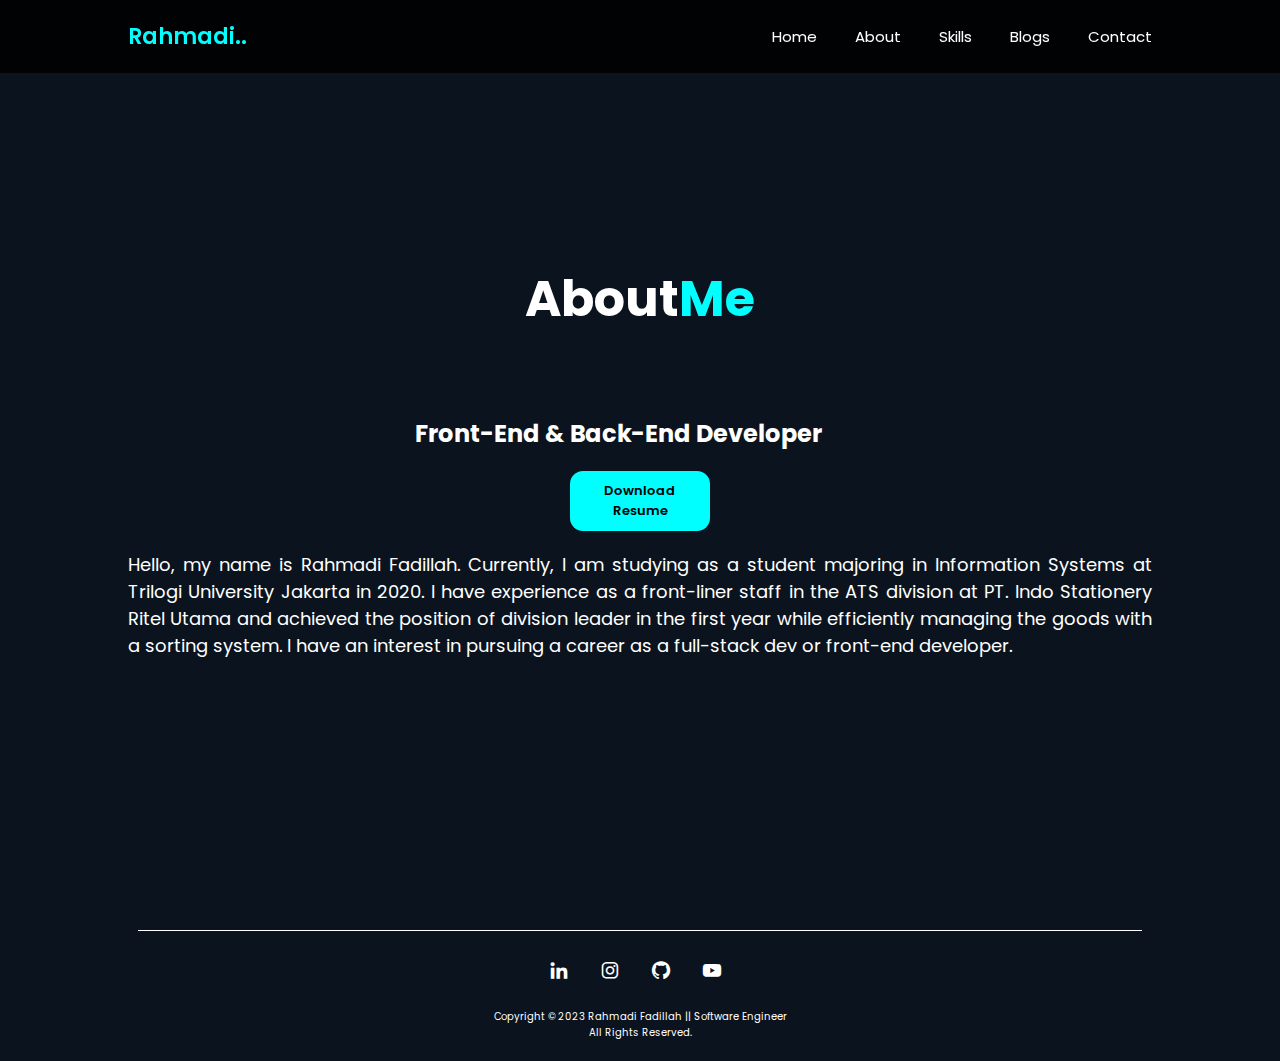
==== about.html @ a33e3810 "add about section" ====
<!DOCTYPE html>
<html lang="en">

<head>
    <meta charset="UTF-8">
    <meta http-equiv="X-UA-Compatible" content="IE=edge">
    <meta name="viewport" content="width=device-width, initial-scale=1.0">
    <link rel="stylesheet" href="./css/syle.css">
    <link href='https://unpkg.com/boxicons@2.1.4/css/boxicons.min.css' rel='stylesheet'>
    <title>My Personal Website</title>
    <link rel="icon" href="./assets/img/favicon.ico" type="image/x-icon">
</head>

<body>
    <!-- Header Section  -->
    <header class="header">
        <a href="" class="logo">
            Rahmadi..
        </a>
        <i class='bx bx-menu' id="menu-btn"></i>
        <nav class="menu-bar">
            <a href="index.html">Home</a>
            <a href="about.html">About</a>
            <a href="#skills">Skills</a>
            <a href="#blog">Blogs</a>
            <a href="#contact">Contact</a>
        </nav>
    </header>

    <!-- About Section  -->
    <section class="about" id="about">
        <div class="heading">
            <h2>About<span>Me</span></h2>
        </div>
        <div class="about-items">
            <div class="about-resume">
                <img src="./assets/img/about-pic.jpg" alt="">
                <h3>Front-End & Back-End Developer</h3>
                <a href="#" class="btn-resume">Download Resume</a>
            </div>
        </div>
        <div class="about-text">
            <p>Hello, my name is Rahmadi Fadillah. Currently, I am studying as a student majoring in Information Systems
                at Trilogi University Jakarta in 2020. I have experience as a front-liner staff in the ATS division
                at
                PT. Indo Stationery Ritel Utama and achieved the position of division leader in the first year while
                efficiently managing the goods with a sorting system. I have an interest in pursuing a career as a
                full-stack dev or front-end developer.
            </p>
        </div>
    </section>

    <!-- Footer Section  -->
    <footer class="footer">
        <div class="social-media">
            <hr>
            <a href=""><i class='bx bxl-linkedin'></i></a>
            <a href=""><i class='bx bxl-instagram'></i></a>
            <a href=""><i class='bx bxl-github'></i></a>
            <a href=""><i class='bx bxl-youtube'></i></a>
            <p>Copyright &copy; 2023 Rahmadi Fadillah || Software Engineer
                <br>All Rights Reserved.
            </p>
        </div>
    </footer>
</body>

</html>
---- css/syle.css ----
@import url('https://fonts.googleapis.com/css2?family=Poppins:wght@400;500;600;700&display=swap');

/* CSS Reset  */
* {
    margin: 0;
    padding: 0;
    font-family: Poppins, sans-serif;
    border: none;
    outline: none;
    text-decoration: none;
    box-sizing: border-box;
    scroll-behavior: smooth;
}

a {
    color: #FFF;
}

html {
    font-size: 62.5%;
    overflow-x: hidden;
}

body {
    background: #0B141E;
    color: #FFF;
}

/* Header Section */
.header {
    background: rgba(0, 0, 0, 0.9);
    position: fixed;
    top: 0;
    left: 0;
    width: 100%;
    padding: 2rem 10%;
    display: flex;
    justify-content: space-between;
    align-items: center;
    z-index: 1;
}

.logo {
    font-size: 2.2rem;
    font-weight: 600;
    color: aqua;
}

.menu-bar a {
    font-size: 1.5rem;
    margin-left: 3.5rem;
    transition: 0.4s ease;
}

.menu-bar a:hover {
    color: aqua;
}

#menu-btn {
    font-size: 3rem;
    display: none;
}

section {
    padding: 10rem 10%;
    min-height: 100vh;
}

/* Home Section */
.home {
    display: flex;
    align-items: center;
    justify-content: center;
}

.home-bio h3 {
    font-size: 2.5rem;
}

span {
    color: aqua;
}

.home-bio h1 {
    font-size: 3.5rem;
    line-height: 1.4;
}

.home-bio p {
    font-size: 1.5rem;
    padding: 1rem 0;
}

.profile-pic img {
    margin-left: 30px;
    width: 40vh;
    border-radius: 50px;
    animation: float 5s ease-in-out infinite;
}

.social-media a {
    width: 3.8rem;
    height: 3.8rem;
    font-size: 2.2rem;
    margin: 1rem 1rem 2rem 0;
    display: inline-flex;
    align-items: center;
    justify-content: center;
    border-radius: 50%;
    transition: 0.4 ease;
}

.social-media a:hover {
    color: aqua;
    box-shadow: 0 0 1rem aqua;
}

.btn {
    display: inline-block;
    background: aqua;
    margin: 2rem 0;
    padding: 1rem 2.5rem;
    border-radius: 1.3rem;
    font-size: 1.3rem;
    color: #000;
    font-weight: 600;
    transition: 0.5s ease;
}

.btn:hover {
    color: aqua;
    background: #000;
    box-shadow: 0 0 1rem aqua;
}

/* About Section  */
.about {
    display: flex;
    align-items: center;
    justify-content: center;
    flex-direction: column;
}

.heading {
    font-size: 3.3rem;
    text-align: center;
    margin: 2rem 0;
}

.about-items {
    display: flex;
    align-items: center;
    justify-content: center;
    gap: 3rem;
}

.about-resume img {
    display: block;
    margin: 2rem auto;
    padding: 1rem 2.5rem;
    width: 50vh;
    border-radius: 90px;
}

.about-resume h3 {
    font-size: 24px;
}

.btn-resume {
    display: block;
    background: aqua;
    margin: 2rem auto;
    padding: 1rem 2.5rem;
    border-radius: 1.3rem;
    font-size: 1.3rem;
    color: #000;
    font-weight: 600;
    transition: 0.5s ease;
    width: 140px;
    text-align: center;
}

.btn-resume:hover {
    color: aqua;
    background: #000;
    box-shadow: 0 0 1rem aqua;
}

.about-text p {
    font-size: 1.8rem;
    justify-content: center;
    text-align: justify;
}

/* Skills Section */
.skills {
    display: flex;
    align-items: center;
    justify-content: center;
    flex-direction: column;
}

.skills-items {
    display: grid;
    grid-template-columns: repeat(3, 1fr);
    gap: 3rem;
}

.skill-card {
    display: flex;
    align-items: center;
    justify-content: center;
    flex-direction: column;
    cursor: pointer;
    transition: 1s cubic-bezier(0.075, 0.82, 0.165, 1);
}

.skill-card:hover {
    border-radius: 1rem solid;
    transform: scale(1.5s);
}

.skill-card .bx {
    font-size: 8rem;
}

.skill-card .bx:hover {
    color: aqua;
}

.skill-card h3 {
    font-size: 2.5rem;
    font-weight: 200;
}

.skill-card p {
    text-align: center;
    font-size: 1.3rem;
    opacity: 0.5;
}

/* Blog Section */
/* Contact Section  */
/* Footer Section  */
.footer {
    padding: 2rem 10%;
    text-align: center;
    font-size: 1rem;
}

hr {
    margin: 1rem;
    border-bottom: #FFF thin solid;
}
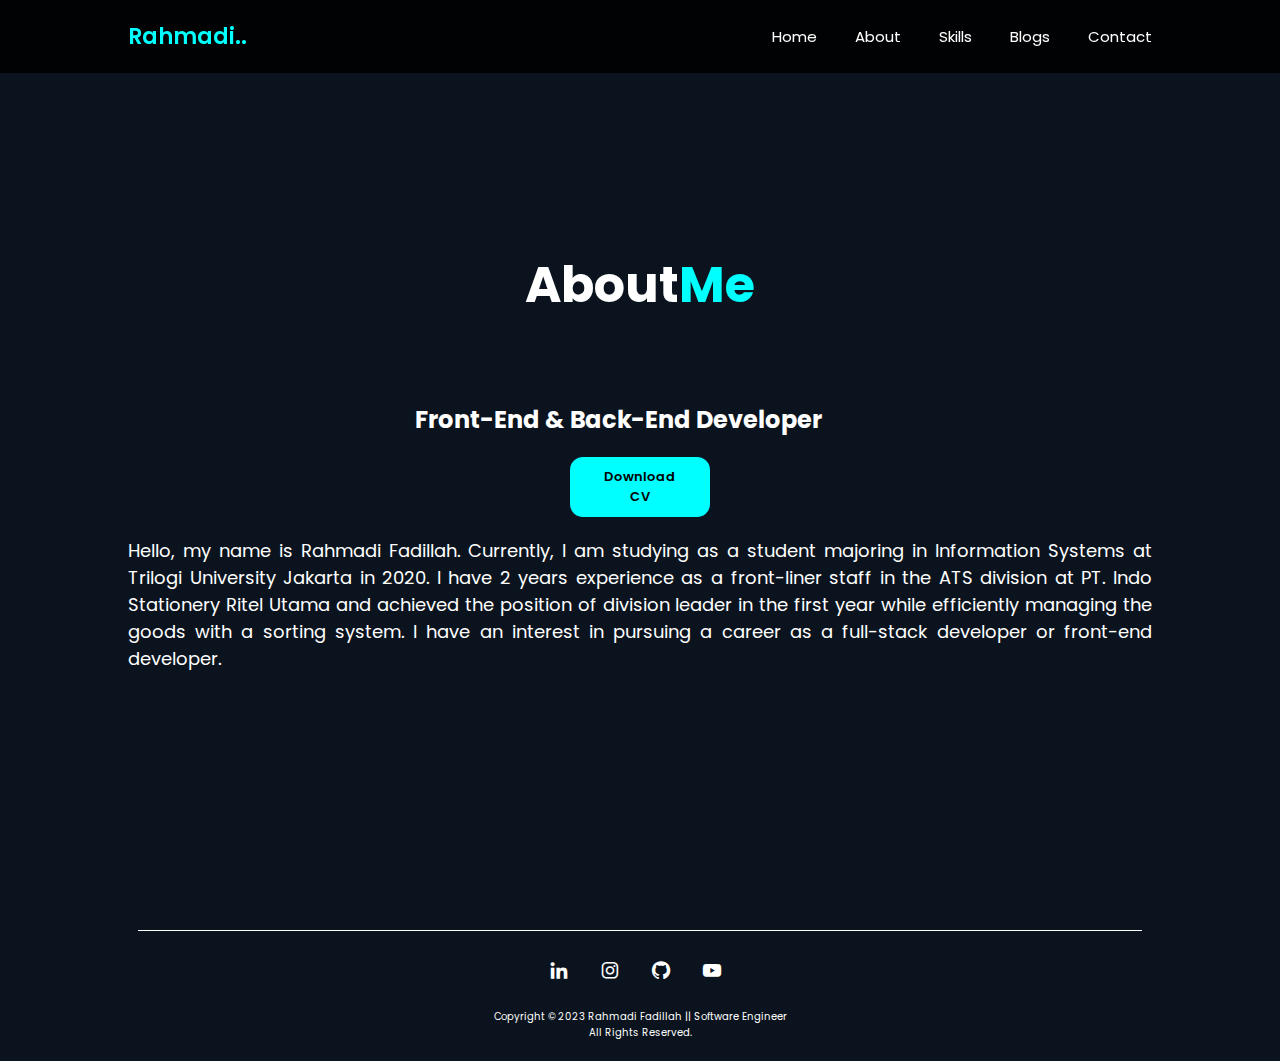
==== commit 91fd4202: "add skills section" ====
--- a/about.html
+++ b/about.html
@@ -21,7 +21,7 @@
         <nav class="menu-bar">
             <a href="index.html">Home</a>
             <a href="about.html">About</a>
-            <a href="#skills">Skills</a>
+            <a href="skills.html">Skills</a>
             <a href="#blog">Blogs</a>
             <a href="#contact">Contact</a>
         </nav>
@@ -36,16 +36,16 @@
             <div class="about-resume">
                 <img src="./assets/img/about-pic.jpg" alt="">
                 <h3>Front-End & Back-End Developer</h3>
-                <a href="#" class="btn-resume">Download Resume</a>
+                <a href="#" class="btn-resume">Download CV</a>
             </div>
         </div>
         <div class="about-text">
             <p>Hello, my name is Rahmadi Fadillah. Currently, I am studying as a student majoring in Information Systems
-                at Trilogi University Jakarta in 2020. I have experience as a front-liner staff in the ATS division
-                at
-                PT. Indo Stationery Ritel Utama and achieved the position of division leader in the first year while
+                at Trilogi University Jakarta in 2020. I have 2 years experience as a front-liner staff in the ATS
+                division at PT. Indo Stationery Ritel Utama and achieved the position of division leader in the first
+                year while
                 efficiently managing the goods with a sorting system. I have an interest in pursuing a career as a
-                full-stack dev or front-end developer.
+                full-stack developer or front-end developer.
             </p>
         </div>
     </section>
--- a/css/syle.css
+++ b/css/syle.css
@@ -217,7 +217,7 @@
 
 .skill-card:hover {
     border-radius: 1rem solid;
-    transform: scale(1.5s);
+    transform: scale(1.2);
 }
 
 .skill-card .bx {
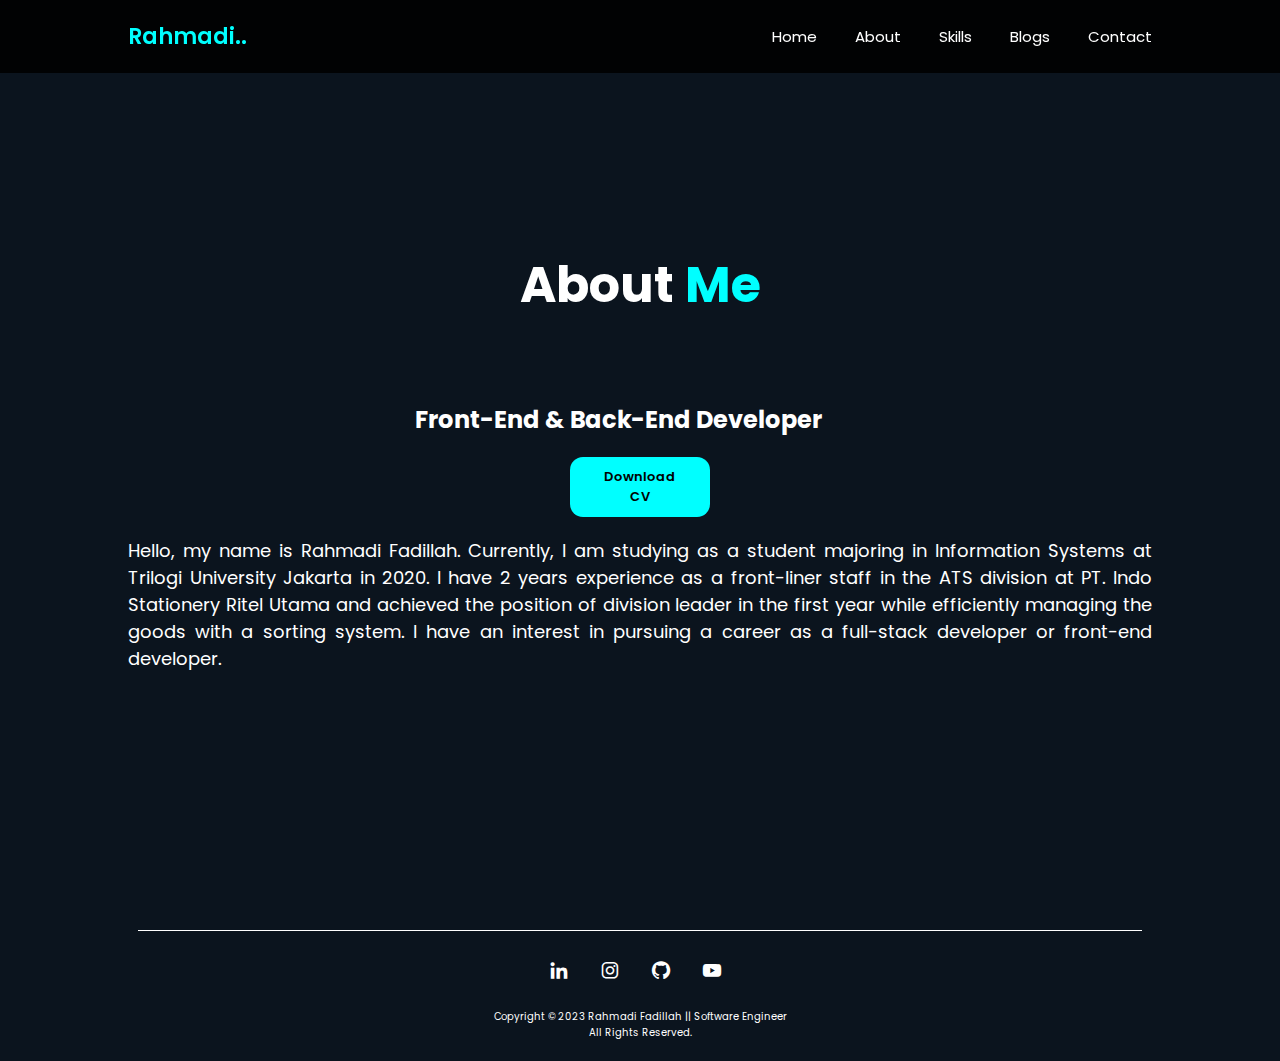
==== commit 1ceb3861: "add blog section" ====
--- a/about.html
+++ b/about.html
@@ -22,15 +22,15 @@
             <a href="index.html">Home</a>
             <a href="about.html">About</a>
             <a href="skills.html">Skills</a>
-            <a href="#blog">Blogs</a>
-            <a href="#contact">Contact</a>
+            <a href="blog.html">Blogs</a>
+            <a href="contact.html">Contact</a>
         </nav>
     </header>
 
     <!-- About Section  -->
     <section class="about" id="about">
         <div class="heading">
-            <h2>About<span>Me</span></h2>
+            <h2>About <span>Me</span></h2>
         </div>
         <div class="about-items">
             <div class="about-resume">
--- a/css/syle.css
+++ b/css/syle.css
@@ -240,6 +240,77 @@
 }
 
 /* Blog Section */
+.blogs {
+    display: flex;
+    align-items: center;
+    justify-content: center;
+    flex-direction: column;
+}
+
+.blogs-items {
+    display: grid;
+    grid-template-columns: repeat(2, 1fr);
+    gap: 3rem;
+}
+
+.blog-card {
+    display: flex;
+    align-items: center;
+    position: relative;
+    height: 25rem;
+    width: 100%;
+    border-radius: 10px;
+    overflow: hidden;
+}
+
+.blog-card h3 {
+    font-size: 1.3rem;
+    font-weight: 200;
+}
+
+.blog-card img {
+    height: 100%;
+    width: 100%;
+    object-fit: cover;
+    object-position: center;
+}
+
+.card-overlay {
+    background: rgba(0, 0, 0, 0.8);
+    position: absolute;
+    left: 0;
+    top: 0;
+    width: 100%;
+    height: 100%;
+    display: flex;
+    align-items: center;
+    justify-content: center;
+    flex-direction: column;
+    cursor: pointer;
+}
+
+.card-overlay:hover {
+    background: rgba(0, 0, 0, 0);
+    color: #000;
+    transition: 0.4s all linear;
+}
+
+.card-overlay .bx {
+    color: #FFF;
+    font-size: 1.8rem;
+    padding: 1.1rem;
+    background: rgba(0, 0, 0, 0.8);
+    border-radius: 0.8rem;
+    transition: 1s all cubic-bezier(0.075, 0.82, 0.165, 1);
+}
+
+.card-overlay .bx:hover {
+    transform: scale(1.2);
+    color: aqua;
+    background: #000;
+    box-shadow: 0 0 2rem aqua;
+}
+
 /* Contact Section  */
 /* Footer Section  */
 .footer {
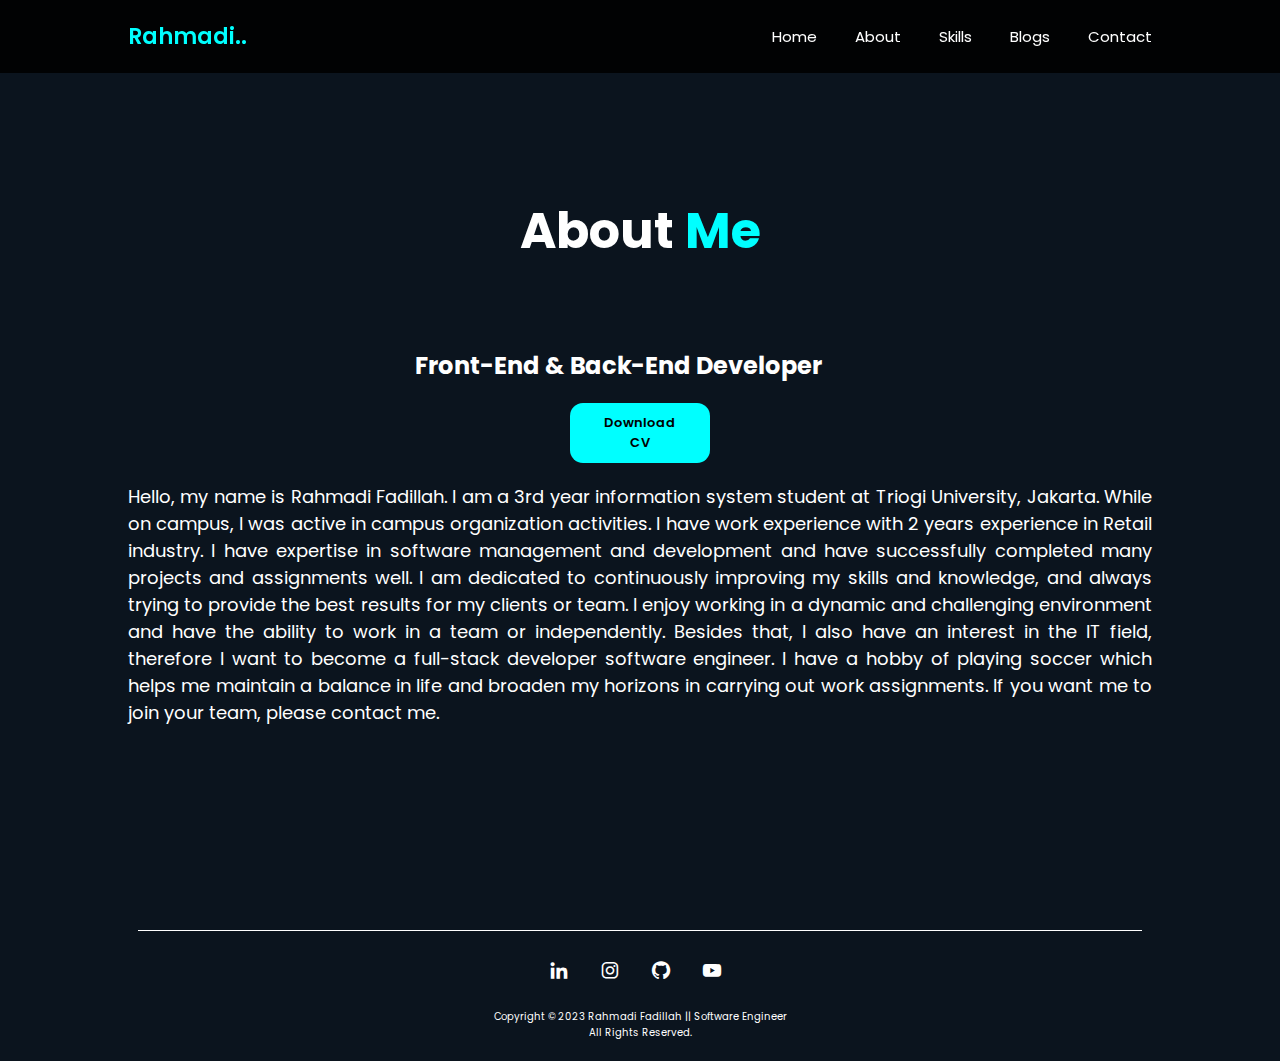
==== commit f5a8f5f9: "update about section" ====
--- a/about.html
+++ b/about.html
@@ -7,7 +7,7 @@
     <meta name="viewport" content="width=device-width, initial-scale=1.0">
     <link rel="stylesheet" href="./css/syle.css">
     <link href='https://unpkg.com/boxicons@2.1.4/css/boxicons.min.css' rel='stylesheet'>
-    <title>My Personal Website</title>
+    <title>Personal Website | Rahmadi Fadillah</title>
     <link rel="icon" href="./assets/img/favicon.ico" type="image/x-icon">
 </head>
 
@@ -40,13 +40,16 @@
             </div>
         </div>
         <div class="about-text">
-            <p>Hello, my name is Rahmadi Fadillah. Currently, I am studying as a student majoring in Information Systems
-                at Trilogi University Jakarta in 2020. I have 2 years experience as a front-liner staff in the ATS
-                division at PT. Indo Stationery Ritel Utama and achieved the position of division leader in the first
-                year while
-                efficiently managing the goods with a sorting system. I have an interest in pursuing a career as a
-                full-stack developer or front-end developer.
-            </p>
+            <p>Hello, my name is Rahmadi Fadillah. I am a 3rd year information system student at Triogi University,
+                Jakarta. While on campus, I was active in campus organization activities. I have work experience with 2
+                years experience in Retail industry. I have expertise in software management and development and have
+                successfully completed many projects and assignments well. I am dedicated to continuously improving my
+                skills and knowledge, and always trying to provide the best results for my clients or team. I enjoy
+                working in a dynamic and challenging environment and have the ability to work in a team or
+                independently. Besides that, I also have an interest in the IT field, therefore I want to become a
+                full-stack developer software engineer. I have a hobby of playing soccer which helps me maintain a
+                balance in life and broaden my horizons in carrying out work assignments. If you want me to join your
+                team, please contact me.</p>
         </div>
     </section>
 
--- a/css/syle.css
+++ b/css/syle.css
@@ -312,6 +312,43 @@
 }
 
 /* Contact Section  */
+.contacts {
+    display: flex;
+    align-items: center;
+    justify-content: center;
+    flex-direction: column;
+}
+
+.contacts-items {
+    display: grid;
+    grid-template-columns: repeat(2, 1fr);
+    gap: 3rem;
+}
+
+.contact-card {
+    display: flex;
+    flex-direction: column;
+    align-items: center;
+    justify-content: center;
+    border: 1px solid aqua;
+    border-radius: 10px;
+    padding: 10px;
+    width: 250px;
+    height: 200px;
+    font-size: 400;
+}
+
+.contact-card li {
+    list-style: none;
+}
+
+.contact-card h3 {
+    font-size: 2.3rem;
+    font-weight: 700;
+    text-align: center;
+    margin-top: 2;
+}
+
 /* Footer Section  */
 .footer {
     padding: 2rem 10%;
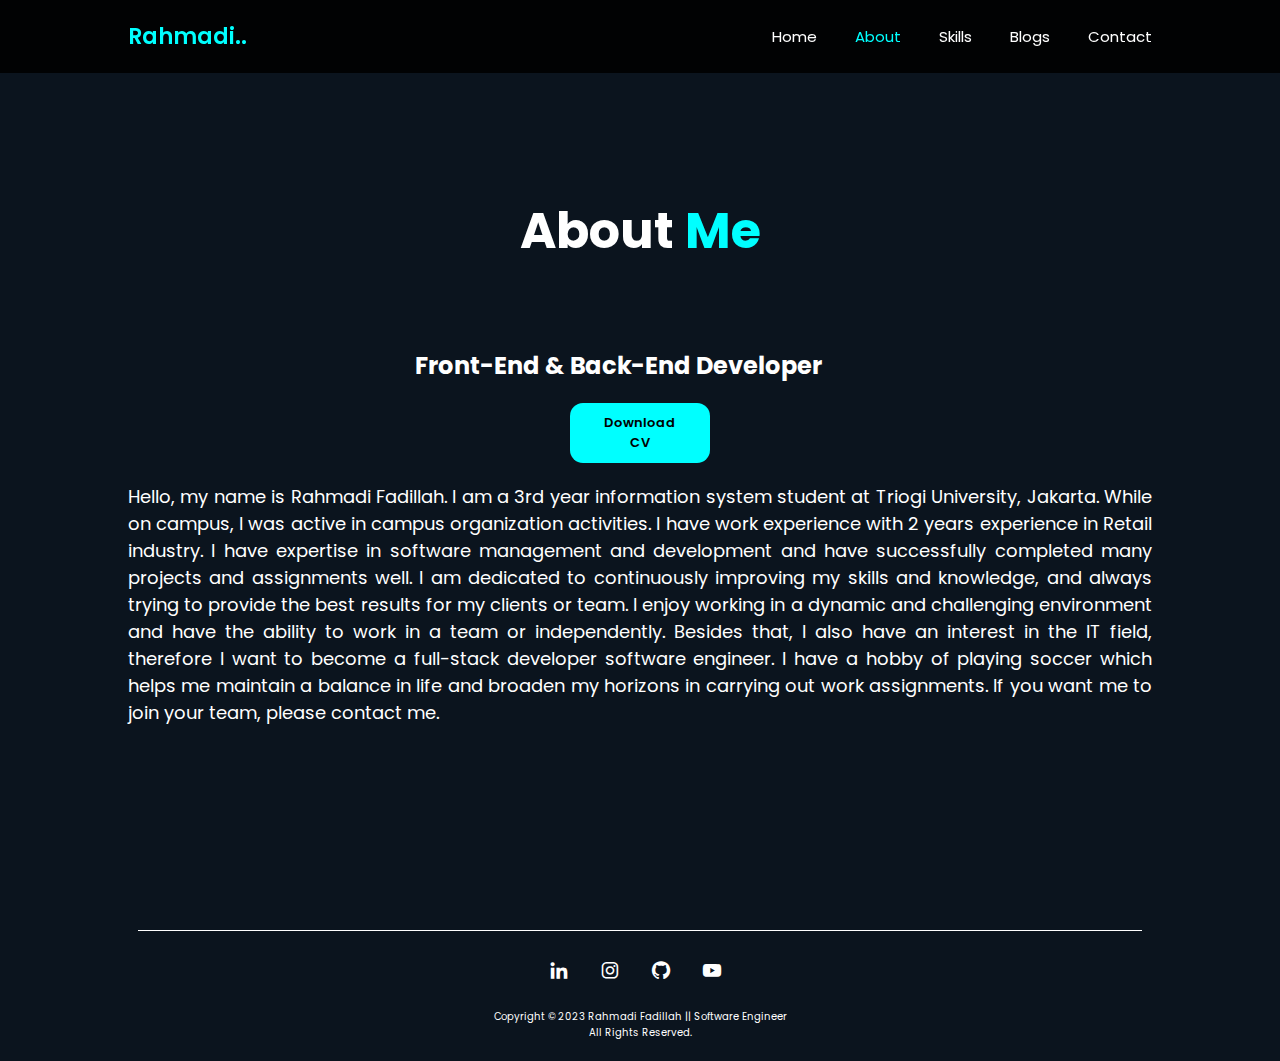
==== commit e220a439: "add cv file" ====
--- a/about.html
+++ b/about.html
@@ -14,13 +14,13 @@
 <body>
     <!-- Header Section  -->
     <header class="header">
-        <a href="" class="logo">
+        <a href="index.html" class="logo">
             Rahmadi..
         </a>
         <i class='bx bx-menu' id="menu-btn"></i>
         <nav class="menu-bar">
             <a href="index.html">Home</a>
-            <a href="about.html">About</a>
+            <a href="about.html" class="active">About</a>
             <a href="skills.html">Skills</a>
             <a href="blog.html">Blogs</a>
             <a href="contact.html">Contact</a>
@@ -36,7 +36,7 @@
             <div class="about-resume">
                 <img src="./assets/img/about-pic.jpg" alt="">
                 <h3>Front-End & Back-End Developer</h3>
-                <a href="#" class="btn-resume">Download CV</a>
+                <a href="./assets/file/CV Rahmadi Fadillah.pdf" class="btn-resume">Download CV</a>
             </div>
         </div>
         <div class="about-text">
@@ -57,10 +57,10 @@
     <footer class="footer">
         <div class="social-media">
             <hr>
-            <a href=""><i class='bx bxl-linkedin'></i></a>
-            <a href=""><i class='bx bxl-instagram'></i></a>
-            <a href=""><i class='bx bxl-github'></i></a>
-            <a href=""><i class='bx bxl-youtube'></i></a>
+            <a href="https://www.linkedin.com/in/rahmadi-fadillah-a73222222/"><i class='bx bxl-linkedin'></i></a>
+            <a href="https://www.instagram.com/rahmadi.fadillah/"><i class='bx bxl-instagram'></i></a>
+            <a href="https://github.com/rahmadifadillah"><i class='bx bxl-github'></i></a>
+            <a href="https://www.youtube.com/@dealsmusik"><i class='bx bxl-youtube'></i></a>
             <p>Copyright &copy; 2023 Rahmadi Fadillah || Software Engineer
                 <br>All Rights Reserved.
             </p>
--- a/css/syle.css
+++ b/css/syle.css
@@ -50,6 +50,10 @@
     font-size: 1.5rem;
     margin-left: 3.5rem;
     transition: 0.4s ease;
+}
+
+.menu-bar a.active {
+    color: aqua;
 }
 
 .menu-bar a:hover {
